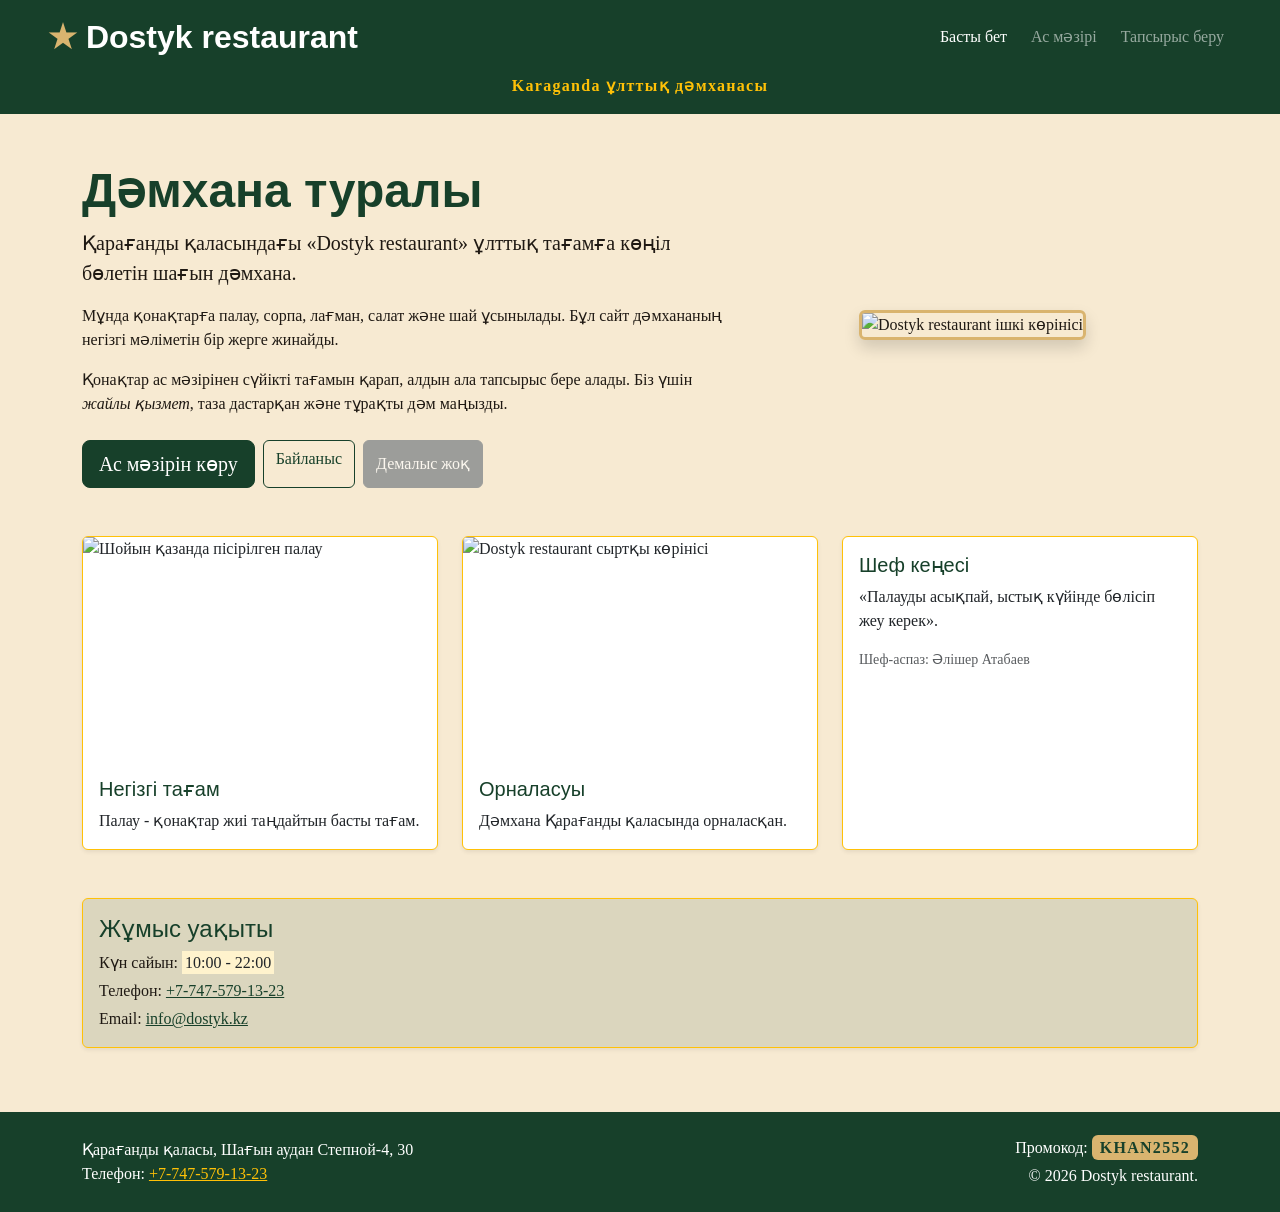
==== index.html @ ac7b8ba9 "Complete Assignment 3 Bootstrap update" ====
<!DOCTYPE html>
<html lang="kk">
<!-- Author: Aiserik Yerbol -->
<head>
    <meta charset="UTF-8">
    <meta name="viewport" content="width=device-width, initial-scale=1.0">
    <meta name="description" content="Қарағанды қаласындағы Dostyk restaurant туралы басты бет">
    <meta name="author" content="Aiserik Yerbol">
    <!-- Bootstrap 5.3.3 from CDN is used for Assignment 3 layout, navbar, buttons, cards, and responsive utilities. -->
    <link href="https://cdn.jsdelivr.net/npm/bootstrap@5.3.3/dist/css/bootstrap.min.css" rel="stylesheet">
    <link rel="stylesheet" href="css/base.css">
    <link rel="stylesheet" href="css/aiserik.css">
    <title>Dostyk restaurant - Басты бет</title>
</head>

<body>
    <a class="skip-link position-absolute top-0 start-0 m-3 btn btn-primary btn-sm" href="#main-content">Негізгі мазмұнға өту</a>
    <header class="site-header text-white">
        <nav class="navbar navbar-expand-md navbar-dark">
            <!-- container-fluid is used here because the green navigation bar should stretch across the full browser width. -->
            <div class="container-fluid px-3 px-md-5">
                <a class="navbar-brand fs-2 fw-bold" href="index.html">
                    <span class="brand-star">★</span> Dostyk <span class="d-none d-sm-inline">restaurant</span>
                </a>
                <button class="navbar-toggler" type="button" data-bs-toggle="collapse" data-bs-target="#mainNav" aria-controls="mainNav" aria-expanded="false" aria-label="Мәзірді ашу">
                    <span class="navbar-toggler-icon"></span>
                </button>
                <div class="collapse navbar-collapse" id="mainNav">
                    <ul class="navbar-nav ms-auto gap-md-2 text-center">
                        <li class="nav-item"><a class="nav-link active" aria-current="page" href="index.html">Басты бет</a></li>
                        <li class="nav-item"><a class="nav-link" href="menu.html">Ас мәзірі</a></li>
                        <li class="nav-item"><a class="nav-link" href="order.html">Тапсырыс беру</a></li>
                    </ul>
                </div>
            </div>
        </nav>
        <p class="hero-note text-warning text-center fw-bold mb-0 pb-3 d-none d-md-block">Karaganda ұлттық дәмханасы</p>
    </header>

    <!-- The main content uses container because reading text is easier when the page has a maximum width. -->
    <main id="main-content" class="container py-5">
        <section id="about" class="row align-items-center g-4 mb-5">
            <div class="col-12 col-lg-7">
                <h1 class="display-5 fw-bold text-brand text-center text-md-start">Дәмхана туралы</h1>
                <p class="lead">
                    Қарағанды қаласындағы <strong>«Dostyk restaurant»</strong> ұлттық тағамға көңіл бөлетін шағын дәмхана.
                </p>
                <p>
                    Мұнда қонақтарға палау, сорпа, лағман, салат және шай ұсынылады. Бұл сайт дәмхананың негізгі мәліметін бір жерге жинайды.
                </p>
                <p class="d-none d-md-block">
                    Қонақтар ас мәзірінен сүйікті тағамын қарап, алдын ала тапсырыс бере алады. Біз үшін <em>жайлы қызмет</em>, таза дастарқан және тұрақты дәм маңызды.
                </p>
                <div class="mt-4 d-flex flex-wrap gap-2">
                    <a class="btn btn-primary btn-lg" href="menu.html">Ас мәзірін көру</a>
                    <a class="btn btn-outline-primary" href="#contact">Байланыс</a>
                    <button class="btn btn-secondary" type="button" disabled>Демалыс жоқ</button>
                </div>
            </div>
            <div class="col-12 col-lg-5 text-center">
                <img class="img-fluid rounded shadow story-photo" src="images/interior.jpg" alt="Dostyk restaurant ішкі көрінісі" width="400" height="533">
            </div>
        </section>

        <!-- Bootstrap component: cards copied from the documentation idea, then changed to restaurant facts. -->
        <section class="row g-4 mb-5" aria-label="Дәмхана мүмкіндіктері">
            <div class="col-12 col-md-6 col-lg-4">
                <article class="card h-100 shadow-sm border-warning">
                    <img src="images/palay.jpg" class="card-img-top" alt="Шойын қазанда пісірілген палау" width="400" height="225">
                    <div class="card-body">
                        <h2 class="h5 card-title text-brand">Негізгі тағам</h2>
                        <p class="card-text">Палау - қонақтар жиі таңдайтын басты тағам.</p>
                    </div>
                </article>
            </div>
            <div class="col-12 col-md-6 col-lg-4">
                <article class="card h-100 shadow-sm border-warning">
                    <img src="images/outside.jpg" class="card-img-top" alt="Dostyk restaurant сыртқы көрінісі" width="400" height="533">
                    <div class="card-body">
                        <h2 class="h5 card-title text-brand">Орналасуы</h2>
                        <p class="card-text">Дәмхана Қарағанды қаласында орналасқан.</p>
                    </div>
                </article>
            </div>
            <div class="col-12 col-md-6 col-lg-4">
                <article class="card h-100 shadow-sm border-warning">
                    <div class="card-body">
                        <h2 class="h5 card-title text-brand">Шеф кеңесі</h2>
                        <p class="card-text">«Палауды асықпай, ыстық күйінде бөлісіп жеу керек».</p>
                        <p class="small text-muted mb-0">Шеф-аспаз: Әлішер Атабаев</p>
                    </div>
                </article>
            </div>
        </section>

        <aside id="contact" class="alert bg-soft-green border border-warning shadow-sm">
            <h2 class="h4 text-brand">Жұмыс уақыты</h2>
            <p class="mb-1">Күн сайын: <mark>10:00 - 22:00</mark></p>
            <p class="mb-1">Телефон: <a href="tel:+77475791323">+7-747-579-13-23</a></p>
            <p class="mb-0">Email: <a href="mailto:info@dostyk.kz">info@dostyk.kz</a></p>
        </aside>
    </main>

    <footer class="site-footer text-white py-4">
        <div class="container d-md-flex justify-content-between align-items-center text-center text-md-start">
            <address class="mb-3 mb-md-0">
                Қарағанды қаласы, Шағын аудан Степной-4, 30<br>
                Телефон: <a class="link-warning" href="tel:+77475791323">+7-747-579-13-23</a>
            </address>
            <div class="text-center text-md-end">
                <p class="mb-1">Промокод: <span class="promo-code rounded px-2 py-1">KHAN2552</span></p>
                <p class="mb-0">&copy; 2026 Dostyk restaurant.</p>
            </div>
        </div>
    </footer>

    <script src="https://cdn.jsdelivr.net/npm/bootstrap@5.3.3/dist/js/bootstrap.bundle.min.js"></script>
</body>
</html>
---- css/base.css ----
/* Assignment 3: Bootstrap handles layout, spacing, nav, buttons, cards, and grid. */
/* :root stores shared colour variables for the whole site. */
:root {
    --dostyk-paper: #f7ead2;
    --dostyk-green: #17402a;
    --dostyk-clay: #7a2e13;
    --dostyk-gold: #d9b46f;
}
/* body controls the page background, main text colour, and font. */
body {
    background: var(--dostyk-paper);
    color: #1f1913;
    font-family: Georgia, "Times New Roman", serif;
}
/* h1, h2, h3, .navbar-brand control headings and the navbar site name. */
h1, h2, h3, .navbar-brand { font-family: "Trebuchet MS", Verdana, Arial, sans-serif; }
/* a controls normal links. */
a { color: var(--dostyk-green); }
/* a:hover, a:focus control links when selected. */
a:hover, a:focus { color: var(--dostyk-clay); }
/* .site-header, .site-footer control the top and bottom green areas. */
.site-header, .site-footer { background: var(--dostyk-green); }
/* .brand-star controls the star beside the restaurant name. */
.brand-star { color: var(--dostyk-gold); }
/* .bg-paper gives an element the page paper colour. */
.bg-paper { background: var(--dostyk-paper); }
/* .bg-soft-green gives cards and alerts a light green background. */
.bg-soft-green { background: rgba(23, 64, 42, 0.12); }
/* .text-brand gives text the restaurant green colour. */
.text-brand { color: var(--dostyk-green); }
/* .btn-primary changes Bootstrap primary buttons to restaurant green. */
.btn-primary {
    background: var(--dostyk-green);
    border-color: var(--dostyk-green);
}
/* .btn-primary:hover, .btn-primary:focus control selected primary buttons. */
.btn-primary:hover, .btn-primary:focus {
    background: var(--dostyk-clay);
    border-color: var(--dostyk-clay);
}
/* .btn-outline-primary changes Bootstrap outline buttons to restaurant green. */
.btn-outline-primary {
    color: var(--dostyk-green);
    border-color: var(--dostyk-green);
}
/* .btn-outline-primary:hover, .btn-outline-primary:focus control selected outline buttons. */
.btn-outline-primary:hover, .btn-outline-primary:focus {
    background: var(--dostyk-green);
    border-color: var(--dostyk-green);
}
/* .menu-photo, .story-photo control borders on restaurant photos. */
.menu-photo, .story-photo { border: 3px solid var(--dostyk-gold); }
/* .skip-link hides the accessibility skip link until keyboard focus. */
.skip-link {
    z-index: 1030;
    transform: translateY(-180%);
}
/* .skip-link:focus shows the skip link when pressing Tab. */
.skip-link:focus { transform: translateY(0); }
---- css/aiserik.css ----
/* Personal Bootstrap correction layer for Aiserik Yerbol. */
/* .hero-note controls the small yellow subtitle under the navbar. */
.hero-note { letter-spacing: 0.08em; }
/* .card-img-top controls images at the top of Bootstrap cards. */
.card-img-top {
    height: 14rem;
    object-fit: cover;
}
/* .menu-list controls the food list inside each menu category card. */
.menu-list {
    list-style: none;
    margin: 0;
    padding: 0;
}
/* .menu-list li controls each food row: name left, price right. */
.menu-list li {
    display: flex;
    justify-content: space-between;
    gap: 1rem;
    padding: 0.75rem 1rem;
    border-top: 1px solid #dee2e6;
}
/* .price controls the menu price text. */
.price { white-space: nowrap; }
/* .promo-code controls the promo code in the footer. */
.promo-code {
    background: #d9b46f;
    color: #17402a;
    font-weight: 700;
    letter-spacing: 0.08em;
}
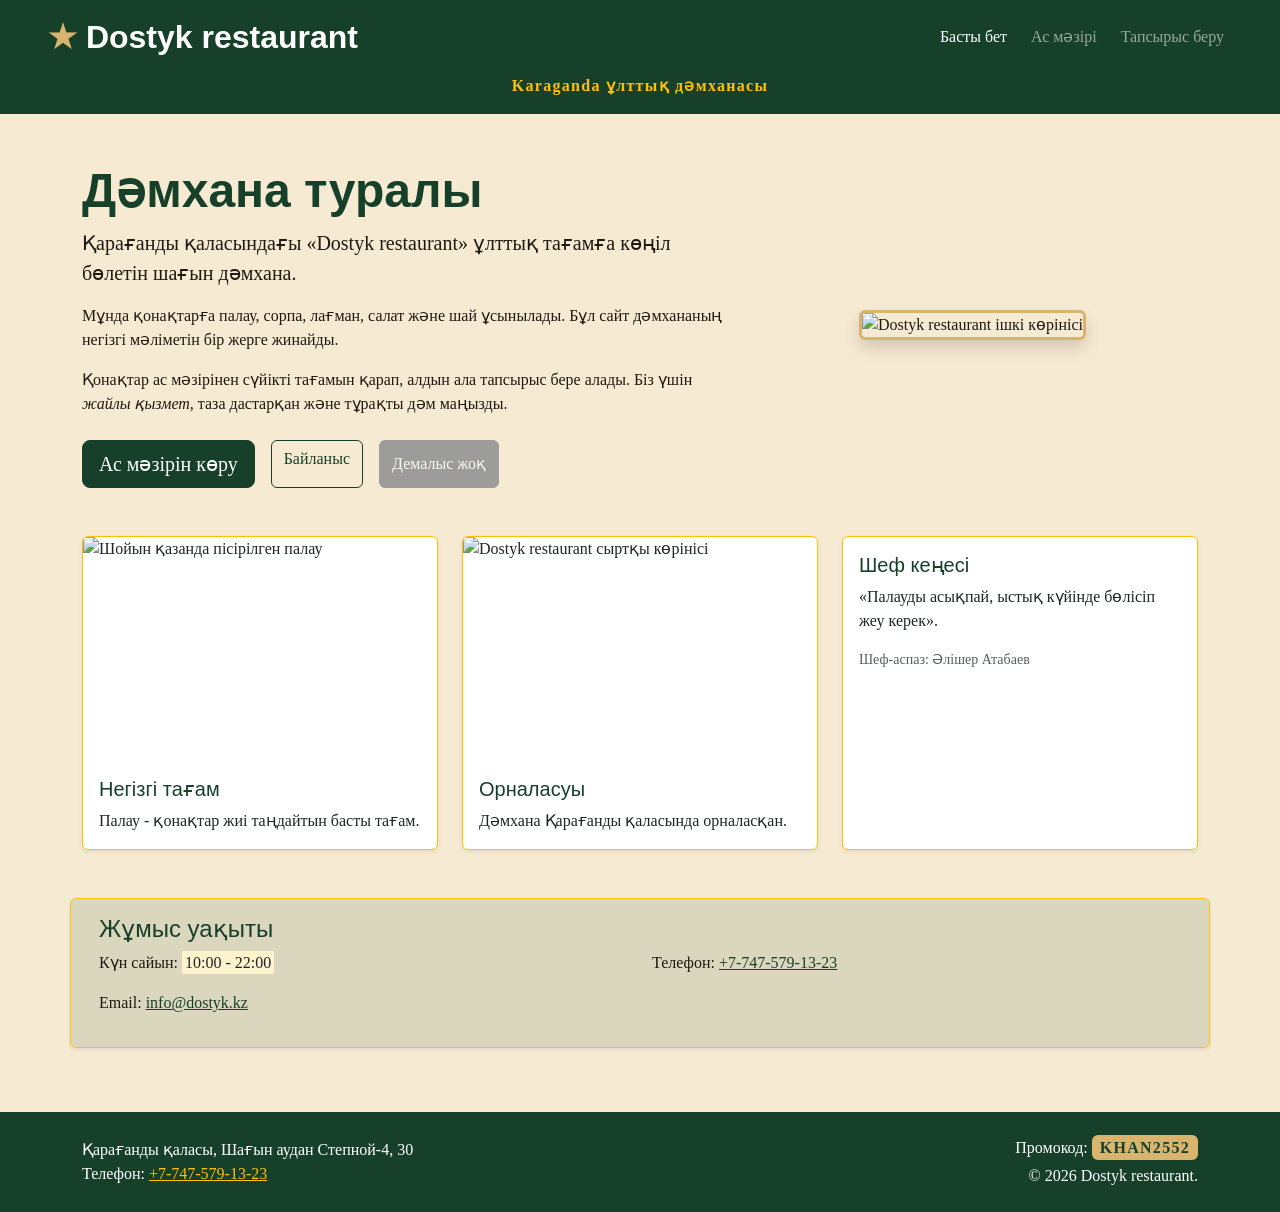
==== commit 9dd34964: "Complete midterm structure and validation updates" ====
--- a/index.html
+++ b/index.html
@@ -51,7 +51,7 @@
                 <p class="d-none d-md-block">
                     Қонақтар ас мәзірінен сүйікті тағамын қарап, алдын ала тапсырыс бере алады. Біз үшін <em>жайлы қызмет</em>, таза дастарқан және тұрақты дәм маңызды.
                 </p>
-                <div class="mt-4 d-flex flex-wrap gap-2">
+                <div class="mt-4 d-flex flex-wrap gap-3 justify-content-center justify-content-md-start">
                     <a class="btn btn-primary btn-lg" href="menu.html">Ас мәзірін көру</a>
                     <a class="btn btn-outline-primary" href="#contact">Байланыс</a>
                     <button class="btn btn-secondary" type="button" disabled>Демалыс жоқ</button>
@@ -93,11 +93,11 @@
             </div>
         </section>
 
-        <aside id="contact" class="alert bg-soft-green border border-warning shadow-sm">
+        <aside id="contact" class=" row alert bg-soft-green border border-warning shadow-sm">
             <h2 class="h4 text-brand">Жұмыс уақыты</h2>
-            <p class="mb-1">Күн сайын: <mark>10:00 - 22:00</mark></p>
-            <p class="mb-1">Телефон: <a href="tel:+77475791323">+7-747-579-13-23</a></p>
-            <p class="mb-0">Email: <a href="mailto:info@dostyk.kz">info@dostyk.kz</a></p>
+            <p class="col-6">Күн сайын: <mark>10:00 - 22:00</mark></p>
+            <p class="col-6">Телефон: <a href="tel:+77475791323">+7-747-579-13-23</a></p>
+            <p class="col-6">Email: <a href="mailto:info@dostyk.kz">info@dostyk.kz</a></p>
         </aside>
     </main>
 
--- a/css/base.css
+++ b/css/base.css
@@ -48,8 +48,8 @@
     background: var(--dostyk-green);
     border-color: var(--dostyk-green);
 }
-/* .menu-photo, .story-photo control borders on restaurant photos. */
-.menu-photo, .story-photo { border: 3px solid var(--dostyk-gold); }
+/* .story-photo controls the border on the restaurant photo. */
+.story-photo { border: 3px solid var(--dostyk-gold); }
 /* .skip-link hides the accessibility skip link until keyboard focus. */
 .skip-link {
     z-index: 1030;
--- a/css/aiserik.css
+++ b/css/aiserik.css
@@ -1,4 +1,4 @@
-/* Personal Bootstrap correction layer for Aiserik Yerbol. */
+/* Personal Bootstrap correction layer */
 /* .hero-note controls the small yellow subtitle under the navbar. */
 .hero-note { letter-spacing: 0.08em; }
 /* .card-img-top controls images at the top of Bootstrap cards. */
@@ -14,8 +14,9 @@
 }
 /* .menu-list li controls each food row: name left, price right. */
 .menu-list li {
-    display: flex;
-    justify-content: space-between;
+    display: grid;
+    grid-template-columns: 1fr auto auto;
+    align-items: center;
     gap: 1rem;
     padding: 0.75rem 1rem;
     border-top: 1px solid #dee2e6;
@@ -29,3 +30,11 @@
     font-weight: 700;
     letter-spacing: 0.08em;
 }
+/* .hidden is ready for JavaScript to hide messages or generated blocks later. */
+.hidden { display: none; }
+/* .selected is ready for JavaScript to mark a chosen menu item later. */
+.selected { border-color: #d9b46f; }
+/* .success is ready for JavaScript to show a completed form message later. */
+.success { color: #17402a; }
+/* .error is ready for JavaScript to show a form problem later. */
+.error { color: #7a2e13; }
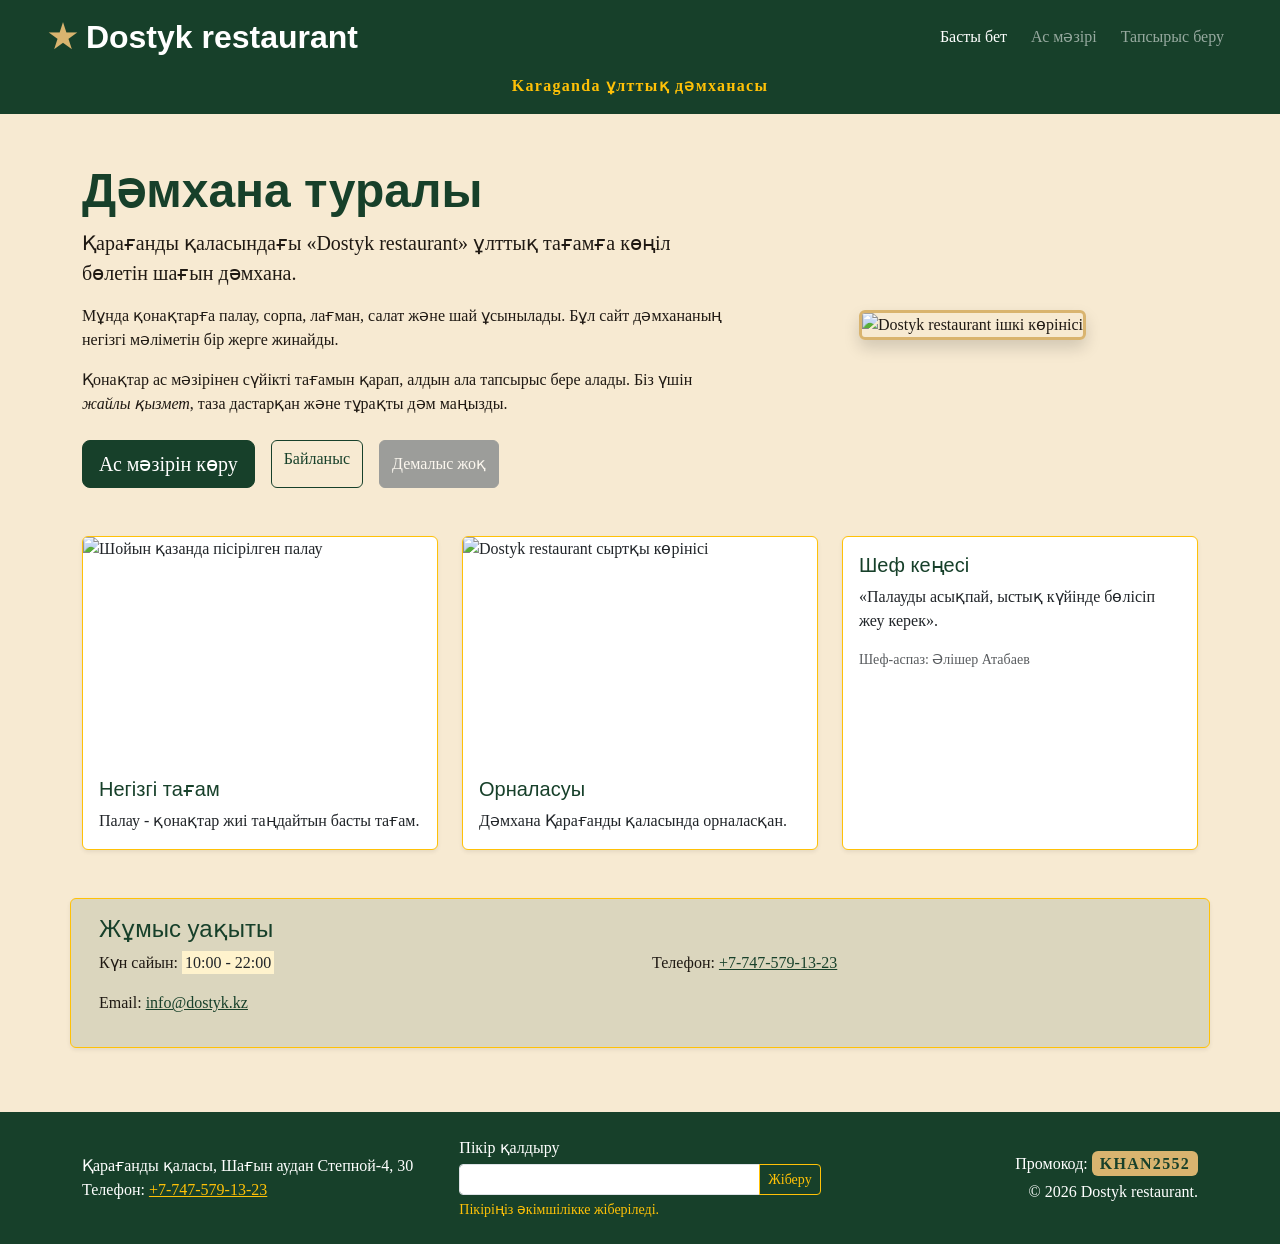
==== commit 449c04a7: "Midterm correction: menu cards, cart panel and footer feedback form Co-Authored-By: Claude Opus 5.5 " ====
--- a/index.html
+++ b/index.html
@@ -102,14 +102,24 @@
     </main>
 
     <footer class="site-footer text-white py-4">
-        <div class="container d-md-flex justify-content-between align-items-center text-center text-md-start">
-            <address class="mb-3 mb-md-0">
+        <div class="container">
+            <div class="row g-3 align-items-center text-center text-md-start">
+                <address class="col-12 col-lg-4 mb-0">
                 Қарағанды қаласы, Шағын аудан Степной-4, 30<br>
                 Телефон: <a class="link-warning" href="tel:+77475791323">+7-747-579-13-23</a>
-            </address>
-            <div class="text-center text-md-end">
-                <p class="mb-1">Промокод: <span class="promo-code rounded px-2 py-1">KHAN2552</span></p>
-                <p class="mb-0">&copy; 2026 Dostyk restaurant.</p>
+                </address>
+                <form id="feedback-form" class="col-12 col-lg-4 feedback-box" action="index.html#feedback-result" method="get">
+                    <label class="form-label mb-1" for="feedback_text">Пікір қалдыру</label>
+                    <div class="input-group input-group-sm">
+                        <input class="form-control" type="text" id="feedback_text" name="feedback" aria-describedby="feedback-result">
+                        <button class="btn btn-outline-warning" type="submit">Жіберу</button>
+                    </div>
+                    <p id="feedback-result" class="small mb-0 mt-1 text-warning">Пікіріңіз әкімшілікке жіберіледі.</p>
+                </form>
+                <div class="col-12 col-lg-4 text-center text-lg-end">
+                    <p class="mb-1">Промокод: <span class="promo-code rounded px-2 py-1">KHAN2552</span></p>
+                    <p class="mb-0">&copy; 2026 Dostyk restaurant.</p>
+                </div>
             </div>
         </div>
     </footer>
--- a/css/aiserik.css
+++ b/css/aiserik.css
@@ -1,10 +1,40 @@
-/* Personal Bootstrap correction layer */
-/* .hero-note controls the small yellow subtitle under the navbar. */
+
 .hero-note { letter-spacing: 0.08em; }
-/* .card-img-top controls images at the top of Bootstrap cards. */
+
 .card-img-top {
     height: 14rem;
     object-fit: cover;
+}
+
+.menu-category-nav {
+    position: sticky;
+    top: 1rem;
+}
+.menu-category-nav .active {
+    background: var(--dostyk-green);
+    border-color: var(--dostyk-green);
+}
+
+.menu-product {
+    border: 0;
+    border-radius: 0.75rem;
+    box-shadow: 0 0.5rem 1.5rem rgba(31, 25, 19, 0.08);
+}
+.menu-product .card-body { min-height: 11.5rem; }
+.menu-qty {
+    max-width: 4.5rem;
+}
+.cart-panel {
+    position: sticky;
+    top: 1rem;
+    border: 0;
+    border-radius: 0.75rem;
+    box-shadow: 0 0.5rem 1.5rem rgba(31, 25, 19, 0.08);
+}
+.cart-empty {
+    min-height: 14rem;
+    display: grid;
+    place-content: center;
 }
 /* .menu-list controls the food list inside each menu category card. */
 .menu-list {
@@ -30,7 +60,12 @@
     font-weight: 700;
     letter-spacing: 0.08em;
 }
-/* .hidden is ready for JavaScript to hide messages or generated blocks later. */
+/* .feedback-box keeps the footer feedback form compact. */
+.feedback-box {
+    max-width: 28rem;
+    margin-inline: auto;
+}
+/* .hidden messages */
 .hidden { display: none; }
 /* .selected is ready for JavaScript to mark a chosen menu item later. */
 .selected { border-color: #d9b46f; }
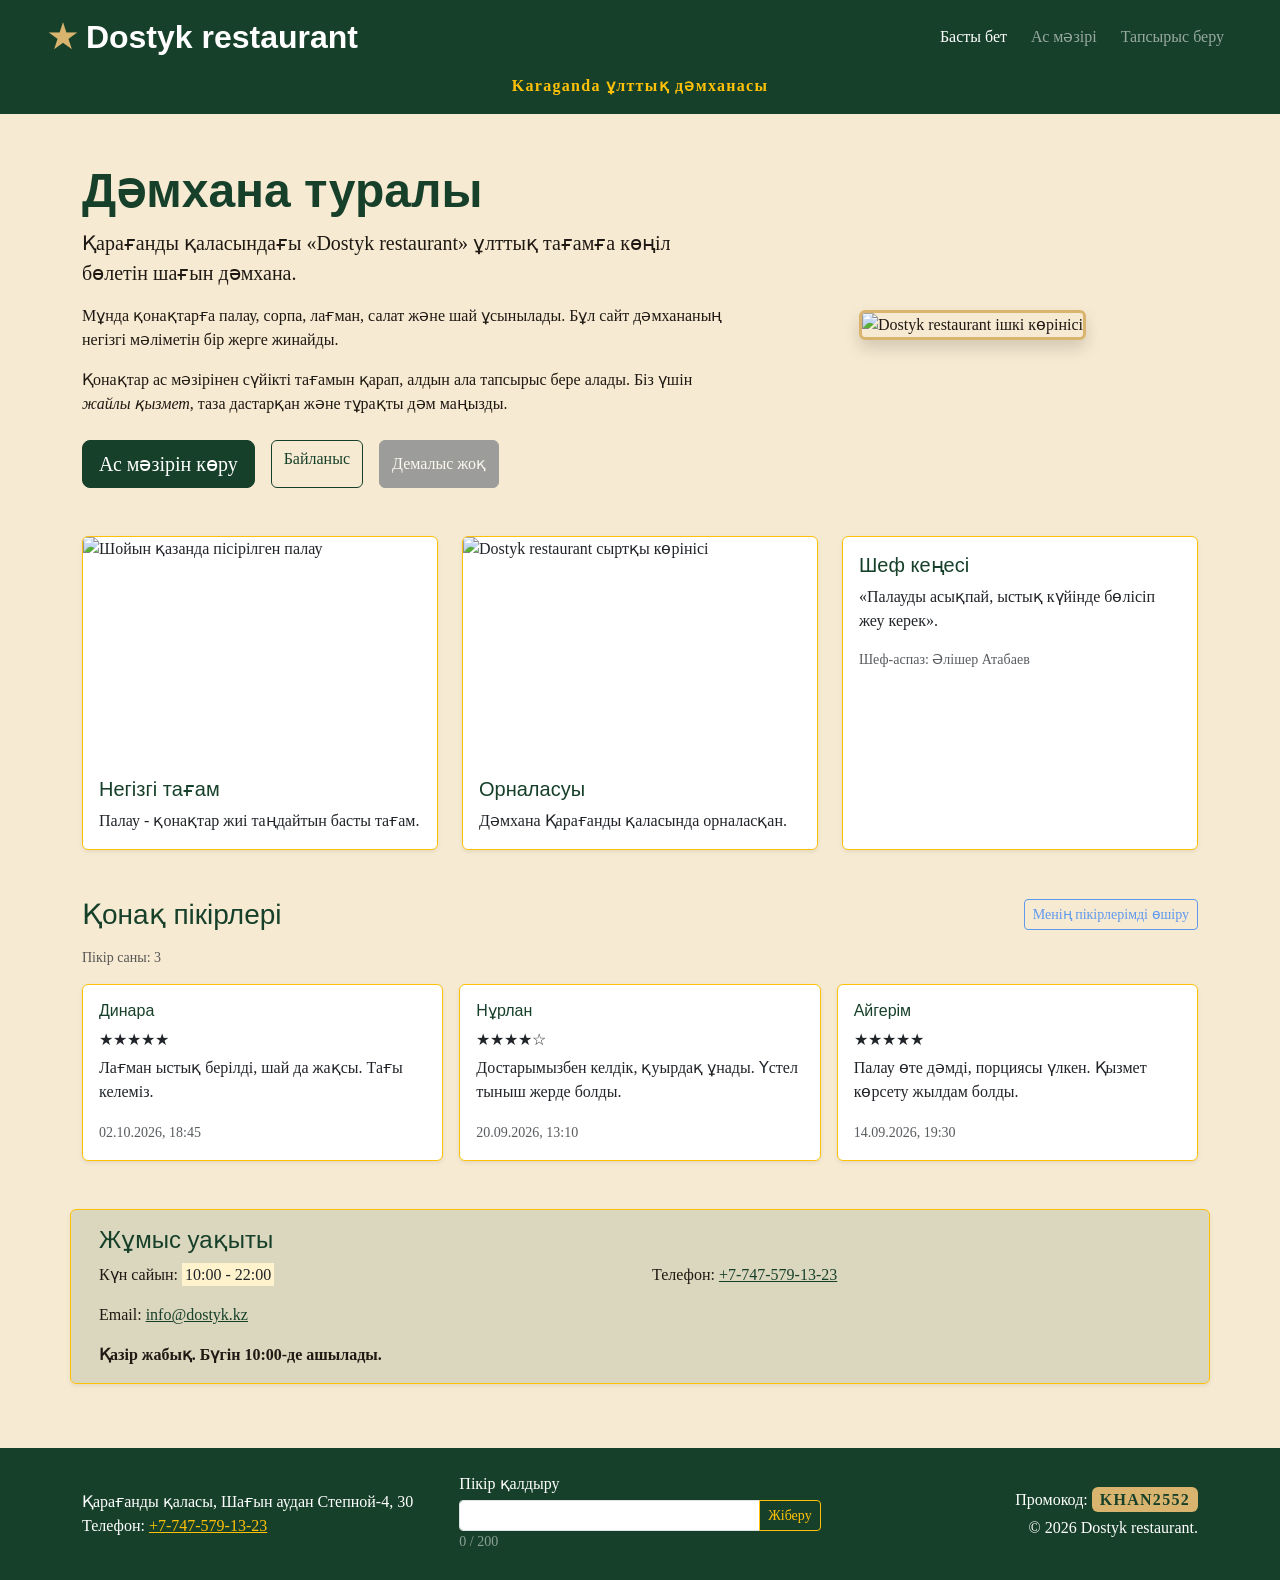
==== commit 745da588: "Add guest reviews and open status on home page" ====
--- a/index.html
+++ b/index.html
@@ -125,5 +125,8 @@
     </footer>
 
     <script src="https://cdn.jsdelivr.net/npm/bootstrap@5.3.3/dist/js/bootstrap.bundle.min.js"></script>
+    <script src="js/data.js" defer></script>
+    <script src="js/main.js" defer></script>
+    <script src="js/index.js" defer></script>
 </body>
 </html>
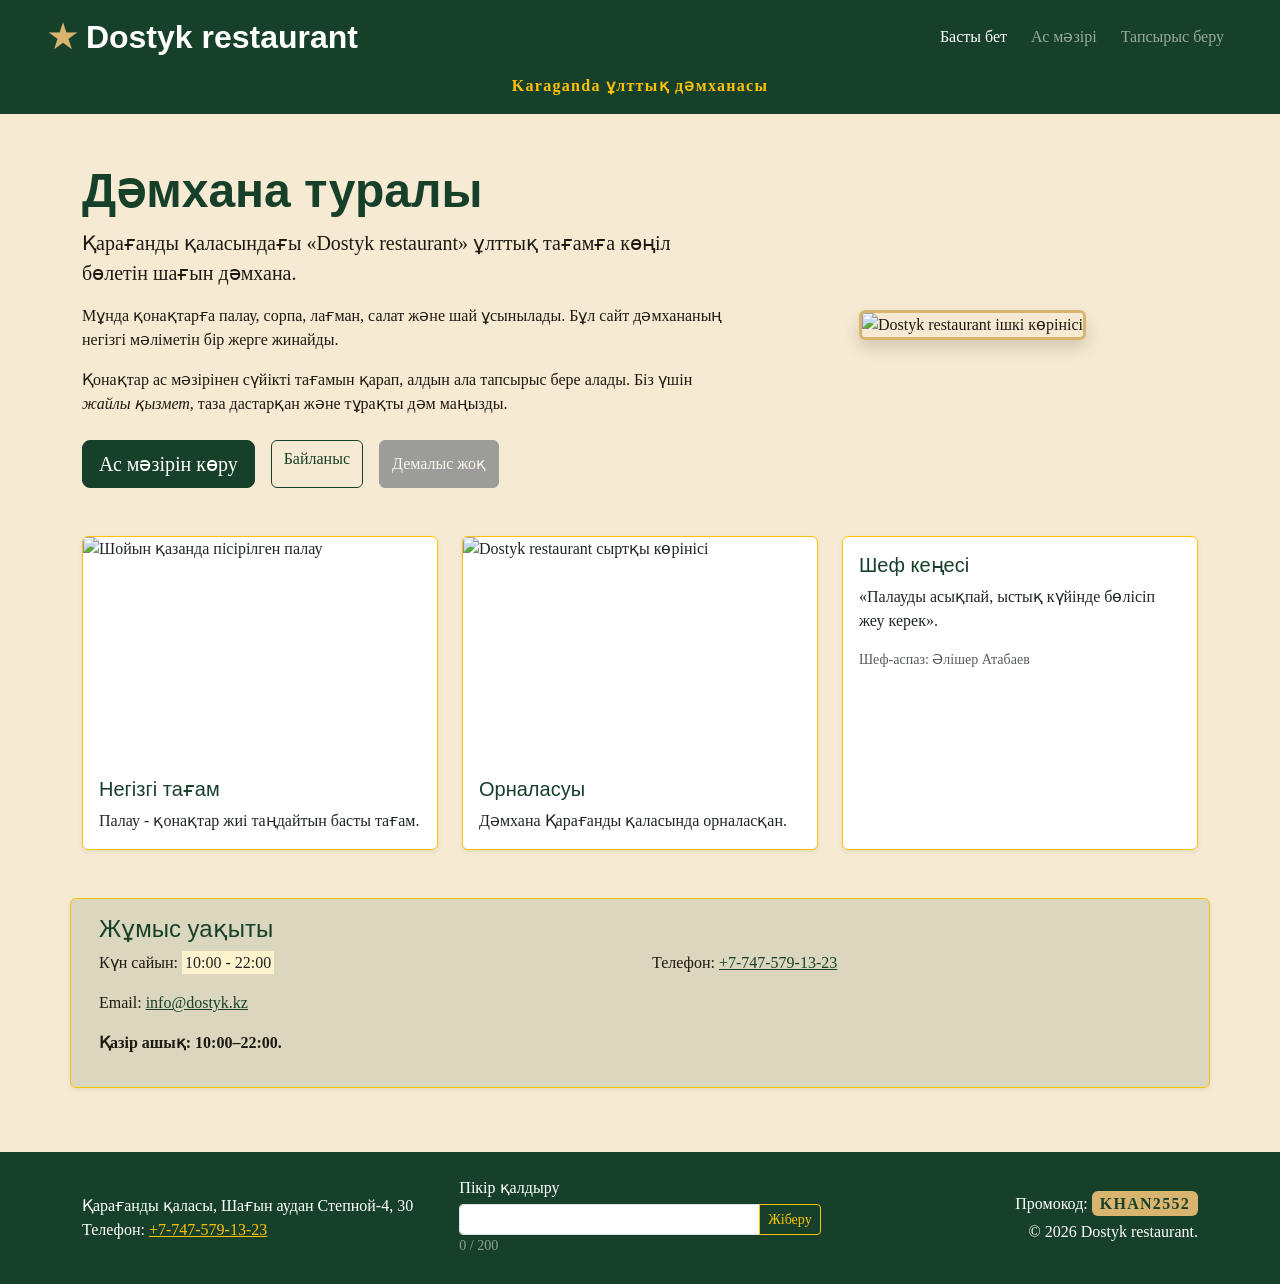
==== commit 066abadc: "Add jQuery cart, validation and feedback" ====
--- a/index.html
+++ b/index.html
@@ -126,7 +126,7 @@
 
     <script src="https://cdn.jsdelivr.net/npm/bootstrap@5.3.3/dist/js/bootstrap.bundle.min.js"></script>
     <script src="js/data.js" defer></script>
-    <script src="js/main.js" defer></script>
-    <script src="js/index.js" defer></script>
+    <script src="https://code.jquery.com/jquery-3.7.1.min.js" defer></script>
+    <script src="js/jquery-app.js" defer></script>
 </body>
 </html>
